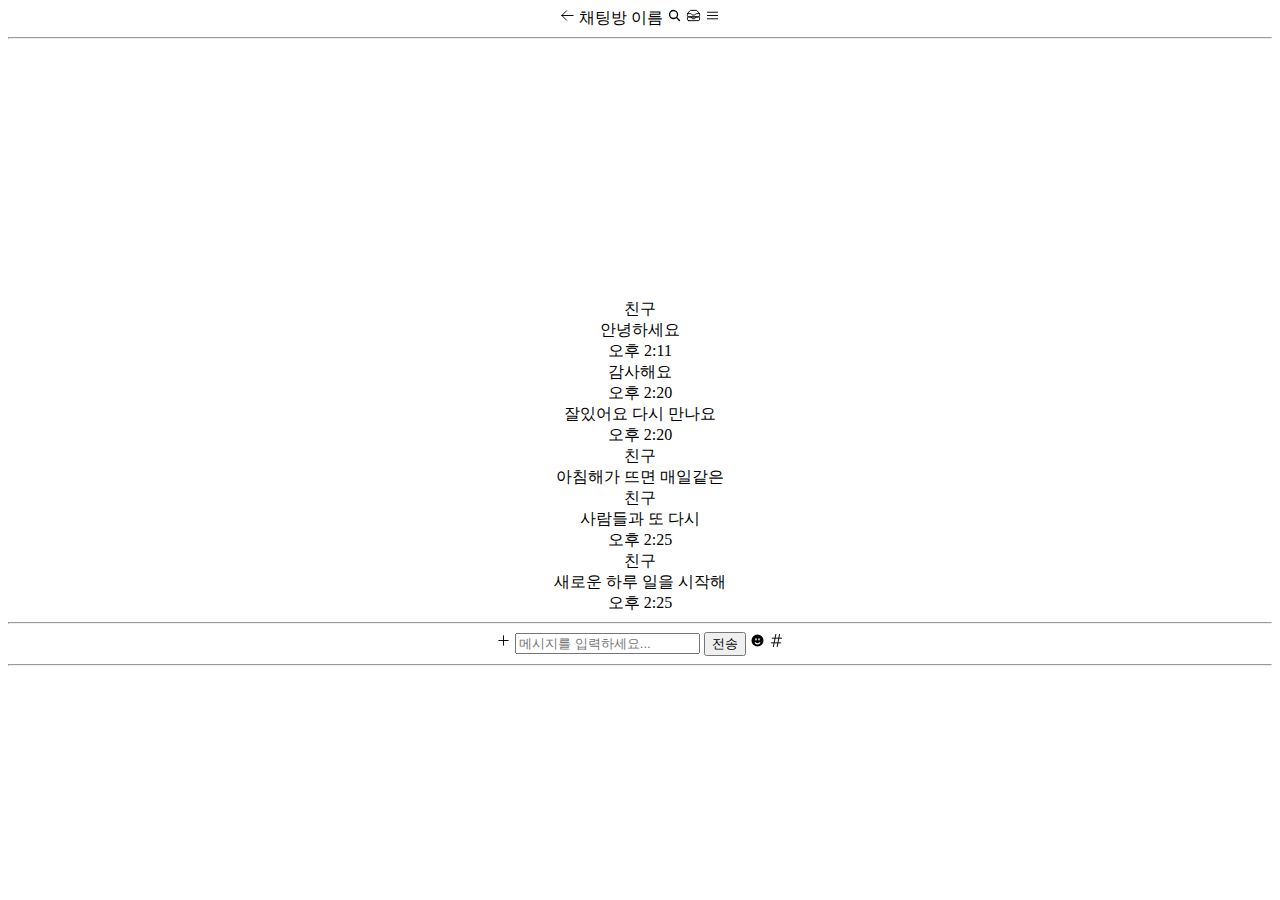
==== kakao_clone/html/chat.html @ ad27b0e2 "feat: 카카오톡 html 클론코딩" ====
<!DOCTYPE html>
<html lang="ko">

<head>
    <meta charset="UTF-8">
    <meta name="viewport" content="width=device-width, initial-scale=1.0">
    <title>채팅창 </title>
</head>

<body>
    <div style="text-align: center;">
         <!-- 채팅창 상단부 -->
        <header class="header">
            <svg xmlns="http://www.w3.org/2000/svg" fill="none" viewBox="0 0 24 24" stroke-width="1.5"
                stroke="currentColor" class="size-6" width="15" height="15">
                <path stroke-linecap="round" stroke-linejoin="round" d="M10.5 19.5 3 12m0 0 7.5-7.5M3 12h18" />
            </svg>

            채팅방 이름
            <svg xmlns="http://www.w3.org/2000/svg" viewBox="0 0 16 16" fill="currentColor" class="size-4"  width="15" height="15">
                <path fill-rule="evenodd" d="M9.965 11.026a5 5 0 1 1 1.06-1.06l2.755 2.754a.75.75 0 1 1-1.06 1.06l-2.755-2.754ZM10.5 7a3.5 3.5 0 1 1-7 0 3.5 3.5 0 0 1 7 0Z" clip-rule="evenodd" />
              </svg>
            <svg xmlns="http://www.w3.org/2000/svg" fill="none" viewBox="0 0 24 24" stroke-width="1.5"
                stroke="currentColor" class="size-6" width="15" height="15">
                <path stroke-linecap="round" stroke-linejoin="round"
                    d="m7.875 14.25 1.214 1.942a2.25 2.25 0 0 0 1.908 1.058h2.006c.776 0 1.497-.4 1.908-1.058l1.214-1.942M2.41 9h4.636a2.25 2.25 0 0 1 1.872 1.002l.164.246a2.25 2.25 0 0 0 1.872 1.002h2.092a2.25 2.25 0 0 0 1.872-1.002l.164-.246A2.25 2.25 0 0 1 16.954 9h4.636M2.41 9a2.25 2.25 0 0 0-.16.832V12a2.25 2.25 0 0 0 2.25 2.25h15A2.25 2.25 0 0 0 21.75 12V9.832c0-.287-.055-.57-.16-.832M2.41 9a2.25 2.25 0 0 1 .382-.632l3.285-3.832a2.25 2.25 0 0 1 1.708-.786h8.43c.657 0 1.281.287 1.709.786l3.284 3.832c.163.19.291.404.382.632M4.5 20.25h15A2.25 2.25 0 0 0 21.75 18v-2.625c0-.621-.504-1.125-1.125-1.125H3.375c-.621 0-1.125.504-1.125 1.125V18a2.25 2.25 0 0 0 2.25 2.25Z" />
            </svg>
            <svg xmlns="http://www.w3.org/2000/svg" fill="none" viewBox="0 0 24 24" stroke-width="1.5"
                stroke="currentColor" class="size-6" width="15" height="15">
                <path stroke-linecap="round" stroke-linejoin="round" d="M3.75 6.75h16.5M3.75 12h16.5m-16.5 5.25h16.5" />
            </svg>
            <hr>
        </header>

        <div class="chat-container">
            <br>
            <br>
            <br>
            <br>
            <br>
            <br>
            <br>
            <br>
            <br>
            <br>
            <br>
            <br>
            <br>
            <br>
            <!-- 채팅 내용, 추후 정렬 다시 해야함 -->
            <div class="chat-content" id="chat-content">
                <div class="you1">
                    <div class="you">
                        <div class="chat-name">친구</div>
                        안녕하세요
                        <div class="you-time">오후 2:11</div>
                    </div>
                </div>
                <div class="me1">
                    <div class="me"></div>
                    감사해요
                    <div class="my-time">오후 2:20</div>
                </div>
                <div class="me">
                    잘있어요 다시 만나요
                    <div class="my-time">오후 2:20</div>
                </div>
            </div>
            <div class="you2">
                <div class="you">
                    <div class="chat-name">친구</div>
                    아침해가 뜨면 매일같은
                    <div class="chat-name">친구</div>
                    사람들과 또 다시
                    <div class="you-time">오후 2:25</div>
                    <div class="chat-name">친구</div>
                    새로운 하루 일을 시작해
                    <div class="you-time">오후 2:25</div>
                </div>
            </div>

        </div>
        <hr>

        <!-- 채팅 입력 창 -->
        <div class="chat-input">
            <svg xmlns="http://www.w3.org/2000/svg" fill="none" viewBox="0 0 24 24" stroke-width="1.5"
                stroke="currentColor" class="size-5" width="15" height="15">
                <path stroke-linecap="round" stroke-linejoin="round" d="M12 4.5v15m7.5-7.5h-15" />
            </svg>
            <input type="text" id="message-input" placeholder="메시지를 입력하세요..." />
            <button id="send-btn">전송</button> <!-- 추후에 자바스크립트를 이용하여 엔터로 넘어가도록 수정 -->
            <svg xmlns="http://www.w3.org/2000/svg" viewBox="0 0 20 20" fill="currentColor" class="size-5" width="15" height="15">
                <path fill-rule="evenodd" d="M10 18a8 8 0 1 0 0-16 8 8 0 0 0 0 16Zm3.536-4.464a.75.75 0 1 0-1.061-1.061 3.5 3.5 0 0 1-4.95 0 .75.75 0 0 0-1.06 1.06 5 5 0 0 0 7.07 0ZM9 8.5c0 .828-.448 1.5-1 1.5s-1-.672-1-1.5S7.448 7 8 7s1 .672 1 1.5Zm3 1.5c.552 0 1-.672 1-1.5S12.552 7 12 7s-1 .672-1 1.5.448 1.5 1 1.5Z" clip-rule="evenodd" />
              </svg>
              
            <svg xmlns="http://www.w3.org/2000/svg" fill="none" viewBox="0 0 24 24" stroke-width="1.5"
                stroke="currentColor" class="size-5" width="15" height="15">
                <path stroke-linecap="round" stroke-linejoin="round"
                    d="M5.25 8.25h15m-16.5 7.5h15m-1.8-13.5-3.9 19.5m-2.1-19.5-3.9 19.5" />
            </svg>

        </div>
        <hr>
    </div>
    </div>
</body>

</html>
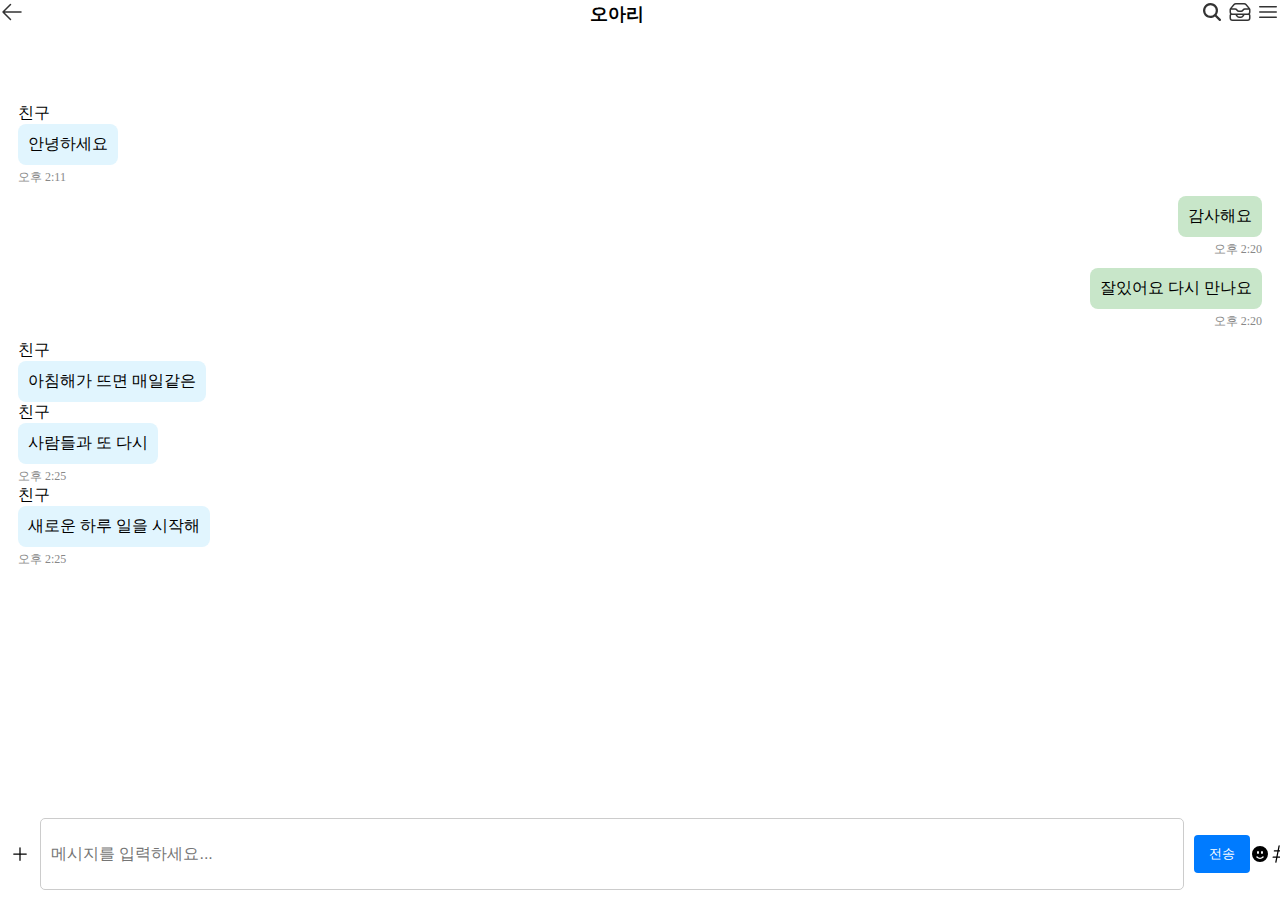
==== commit 16bf2680: "feat: 로그인, 채팅창, 친구목록 html구조 변경 및 css 추가" ====
--- a/kakao_clone/html/chat.html
+++ b/kakao_clone/html/chat.html
@@ -4,104 +4,92 @@
 <head>
     <meta charset="UTF-8">
     <meta name="viewport" content="width=device-width, initial-scale=1.0">
-    <title>채팅창 </title>
+    <title>채팅창</title>
+    <link rel="stylesheet" href="../css/chatStyle.css">
 </head>
 
 <body>
-    <div style="text-align: center;">
-         <!-- 채팅창 상단부 -->
-        <header class="header">
-            <svg xmlns="http://www.w3.org/2000/svg" fill="none" viewBox="0 0 24 24" stroke-width="1.5"
-                stroke="currentColor" class="size-6" width="15" height="15">
-                <path stroke-linecap="round" stroke-linejoin="round" d="M10.5 19.5 3 12m0 0 7.5-7.5M3 12h18" />
-            </svg>
+    <div class="chat-wrapper">
+        <!-- 채팅창 상단부 -->
+        <div class="header">
+            <a href="chat_list.html" class="back-button">
+                <svg xmlns="http://www.w3.org/2000/svg" fill="none" viewBox="0 0 24 24" stroke-width="1.5"
+                    stroke="currentColor" class="icon">
+                    <path stroke-linecap="round" stroke-linejoin="round" d="M10.5 19.5 3 12m0 0 7.5-7.5M3 12h18" />
+                </svg>
+            </a>
 
-            채팅방 이름
-            <svg xmlns="http://www.w3.org/2000/svg" viewBox="0 0 16 16" fill="currentColor" class="size-4"  width="15" height="15">
-                <path fill-rule="evenodd" d="M9.965 11.026a5 5 0 1 1 1.06-1.06l2.755 2.754a.75.75 0 1 1-1.06 1.06l-2.755-2.754ZM10.5 7a3.5 3.5 0 1 1-7 0 3.5 3.5 0 0 1 7 0Z" clip-rule="evenodd" />
-              </svg>
-            <svg xmlns="http://www.w3.org/2000/svg" fill="none" viewBox="0 0 24 24" stroke-width="1.5"
-                stroke="currentColor" class="size-6" width="15" height="15">
-                <path stroke-linecap="round" stroke-linejoin="round"
-                    d="m7.875 14.25 1.214 1.942a2.25 2.25 0 0 0 1.908 1.058h2.006c.776 0 1.497-.4 1.908-1.058l1.214-1.942M2.41 9h4.636a2.25 2.25 0 0 1 1.872 1.002l.164.246a2.25 2.25 0 0 0 1.872 1.002h2.092a2.25 2.25 0 0 0 1.872-1.002l.164-.246A2.25 2.25 0 0 1 16.954 9h4.636M2.41 9a2.25 2.25 0 0 0-.16.832V12a2.25 2.25 0 0 0 2.25 2.25h15A2.25 2.25 0 0 0 21.75 12V9.832c0-.287-.055-.57-.16-.832M2.41 9a2.25 2.25 0 0 1 .382-.632l3.285-3.832a2.25 2.25 0 0 1 1.708-.786h8.43c.657 0 1.281.287 1.709.786l3.284 3.832c.163.19.291.404.382.632M4.5 20.25h15A2.25 2.25 0 0 0 21.75 18v-2.625c0-.621-.504-1.125-1.125-1.125H3.375c-.621 0-1.125.504-1.125 1.125V18a2.25 2.25 0 0 0 2.25 2.25Z" />
-            </svg>
-            <svg xmlns="http://www.w3.org/2000/svg" fill="none" viewBox="0 0 24 24" stroke-width="1.5"
-                stroke="currentColor" class="size-6" width="15" height="15">
-                <path stroke-linecap="round" stroke-linejoin="round" d="M3.75 6.75h16.5M3.75 12h16.5m-16.5 5.25h16.5" />
-            </svg>
-            <hr>
-        </header>
 
-        <div class="chat-container">
-            <br>
-            <br>
-            <br>
-            <br>
-            <br>
-            <br>
-            <br>
-            <br>
-            <br>
-            <br>
-            <br>
-            <br>
-            <br>
-            <br>
-            <!-- 채팅 내용, 추후 정렬 다시 해야함 -->
-            <div class="chat-content" id="chat-content">
-                <div class="you1">
-                    <div class="you">
-                        <div class="chat-name">친구</div>
-                        안녕하세요
-                        <div class="you-time">오후 2:11</div>
-                    </div>
-                </div>
-                <div class="me1">
-                    <div class="me"></div>
-                    감사해요
-                    <div class="my-time">오후 2:20</div>
-                </div>
-                <div class="me">
-                    잘있어요 다시 만나요
-                    <div class="my-time">오후 2:20</div>
-                </div>
-            </div>
-            <div class="you2">
-                <div class="you">
-                    <div class="chat-name">친구</div>
-                    아침해가 뜨면 매일같은
-                    <div class="chat-name">친구</div>
-                    사람들과 또 다시
-                    <div class="you-time">오후 2:25</div>
-                    <div class="chat-name">친구</div>
-                    새로운 하루 일을 시작해
-                    <div class="you-time">오후 2:25</div>
-                </div>
-            </div>
+            <div class="chat-title">오아리</div>
 
+            <span class="header_icons">
+                <svg xmlns="http://www.w3.org/2000/svg" viewBox="0 0 16 16" fill="currentColor" class="icon">
+                    <path fill-rule="evenodd"
+                        d="M9.965 11.026a5 5 0 1 1 1.06-1.06l2.755 2.754a.75.75 0 1 1-1.06 1.06l-2.755-2.754ZM10.5 7a3.5 3.5 0 1 1-7 0 3.5 3.5 0 0 1 7 0Z"
+                        clip-rule="evenodd" />
+                </svg>
+                <svg xmlns="http://www.w3.org/2000/svg" fill="none" viewBox="0 0 24 24" stroke-width="1.5"
+                    stroke="currentColor" class="icon">
+                    <path stroke-linecap="round" stroke-linejoin="round"
+                        d="m7.875 14.25 1.214 1.942a2.25 2.25 0 0 0 1.908 1.058h2.006c.776 0 1.497-.4 1.908-1.058l1.214-1.942M2.41 9h4.636a2.25 2.25 0 0 1 1.872 1.002l.164.246a2.25 2.25 0 0 0 1.872 1.002h2.092a2.25 2.25 0 0 0 1.872-1.002l.164-.246A2.25 2.25 0 0 1 16.954 9h4.636M2.41 9a2.25 2.25 0 0 0-.16.832V12a2.25 2.25 0 0 0 2.25 2.25h15A2.25 2.25 0 0 0 21.75 12V9.832c0-.287-.055-.57-.16-.832M2.41 9a2.25 2.25 0 0 1 .382-.632l3.285-3.832a2.25 2.25 0 0 1 1.708-.786h8.43c.657 0 1.281.287 1.709.786l3.284 3.832c.163.19.291.404.382.632M4.5 20.25h15A2.25 2.25 0 0 0 21.75 18v-2.625c0-.621-.504-1.125-1.125-1.125H3.375c-.621 0-1.125.504-1.125 1.125V18a2.25 2.25 0 0 0 2.25 2.25Z" />
+                </svg>
+                <svg xmlns="http://www.w3.org/2000/svg" fill="none" viewBox="0 0 24 24" stroke-width="1.5"
+                    stroke="currentColor" class="icon">
+                    <path stroke-linecap="round" stroke-linejoin="round"
+                        d="M3.75 6.75h16.5M3.75 12h16.5m-16.5 5.25h16.5" />
+                </svg>
+            </span>
         </div>
-        <hr>
+    </div>
 
-        <!-- 채팅 입력 창 -->
-        <div class="chat-input">
-            <svg xmlns="http://www.w3.org/2000/svg" fill="none" viewBox="0 0 24 24" stroke-width="1.5"
-                stroke="currentColor" class="size-5" width="15" height="15">
-                <path stroke-linecap="round" stroke-linejoin="round" d="M12 4.5v15m7.5-7.5h-15" />
-            </svg>
-            <input type="text" id="message-input" placeholder="메시지를 입력하세요..." />
-            <button id="send-btn">전송</button> <!-- 추후에 자바스크립트를 이용하여 엔터로 넘어가도록 수정 -->
-            <svg xmlns="http://www.w3.org/2000/svg" viewBox="0 0 20 20" fill="currentColor" class="size-5" width="15" height="15">
-                <path fill-rule="evenodd" d="M10 18a8 8 0 1 0 0-16 8 8 0 0 0 0 16Zm3.536-4.464a.75.75 0 1 0-1.061-1.061 3.5 3.5 0 0 1-4.95 0 .75.75 0 0 0-1.06 1.06 5 5 0 0 0 7.07 0ZM9 8.5c0 .828-.448 1.5-1 1.5s-1-.672-1-1.5S7.448 7 8 7s1 .672 1 1.5Zm3 1.5c.552 0 1-.672 1-1.5S12.552 7 12 7s-1 .672-1 1.5.448 1.5 1 1.5Z" clip-rule="evenodd" />
-              </svg>
-              
-            <svg xmlns="http://www.w3.org/2000/svg" fill="none" viewBox="0 0 24 24" stroke-width="1.5"
-                stroke="currentColor" class="size-5" width="15" height="15">
-                <path stroke-linecap="round" stroke-linejoin="round"
-                    d="M5.25 8.25h15m-16.5 7.5h15m-1.8-13.5-3.9 19.5m-2.1-19.5-3.9 19.5" />
-            </svg>
+    <!-- 채팅 내용 창 -->
+    <div class="chat-container" id="chat-content">
+        <!-- 채팅 내용 -->
+        <div class="chat-message you">
+            <div class="chat-name">친구</div>
+            <div class="message">안녕하세요</div>
+            <div class="time">오후 2:11</div>
+        </div>
+        <div class="chat-message me">
+            <div class="message">감사해요</div>
+            <div class="time">오후 2:20</div>
+        </div>
+        <div class="chat-message me">
+            <div class="message">잘있어요 다시 만나요</div>
+            <div class="time">오후 2:20</div>
+        </div>
+        <div class="chat-message you">
+            <div class="chat-name">친구</div>
+            <div class="message">아침해가 뜨면 매일같은</div>
+            <div class="chat-name">친구</div>
+            <div class="message">사람들과 또 다시</div>
+            <div class="time">오후 2:25</div>
+            <div class="chat-name">친구</div>
+            <div class="message">새로운 하루 일을 시작해</div>
+            <div class="time">오후 2:25</div>
+        </div>
+    </div>
 
-        </div>
-        <hr>
+    <!-- 채팅 입력 창 -->
+    <div class="chat-input">
+        <svg xmlns="http://www.w3.org/2000/svg" fill="none" viewBox="0 0 24 24" stroke-width="1.5" stroke="currentColor"
+            class="size-5">
+            <path stroke-linecap="round" stroke-linejoin="round" d="M12 4.5v15m7.5-7.5h-15" />
+        </svg>
+        <input type="text" id="message-input" placeholder="메시지를 입력하세요..." />
+        <button id="send-btn">전송</button>
+        <svg xmlns="http://www.w3.org/2000/svg" viewBox="0 0 20 20" fill="currentColor" class="size-5">
+            <path fill-rule="evenodd"
+                d="M10 18a8 8 0 1 0 0-16 8 8 0 0 0 0 16Zm3.536-4.464a.75.75 0 1 0-1.061-1.061 3.5 3.5 0 0 1-4.95 0 .75.75 0 0 0-1.06 1.06 5 5 0 0 0 7.07 0ZM9 8.5c0 .828-.448 1.5-1 1.5s-1-.672-1-1.5S7.448 7 8 7s1 .672 1 1.5Zm3 1.5c.552 0 1-.672 1-1.5S12.552 7 12 7s-1 .672-1 1.5.448 1.5 1 1.5Z"
+                clip-rule="evenodd" />
+        </svg>
+        <svg xmlns="http://www.w3.org/2000/svg" fill="none" viewBox="0 0 24 24" stroke-width="1.5" stroke="currentColor"
+            class="size-5">
+            <path stroke-linecap="round" stroke-linejoin="round"
+                d="M5.25 8.25h15m-16.5 7.5h15m-1.8-13.5-3.9 19.5m-2.1-19.5-3.9 19.5" />
+        </svg>
+    </div>
+
     </div>
     </div>
 </body>
--- a/kakao_clone/css/chatStyle.css
+++ b/kakao_clone/css/chatStyle.css
@@ -0,0 +1,140 @@
+.header {
+    position: fixed;
+    top: 0;
+    left: 0;
+    right: 0;
+    display: flex;
+    background-color: white;
+    justify-content: space-between;
+    align-items: center;
+}
+
+body{
+  padding-top: 75px;
+  padding-bottom: 75px;
+}
+
+
+.back-button {
+    margin-right: 10px;
+}
+
+.icon {
+    width: 24px;
+    height: 24px;
+    color: #333;
+}
+
+.chat-title {
+    flex-grow: 1;
+    text-align: center;
+    font-size: 18px;
+    font-weight: bold;
+}
+
+.chat-container {
+    flex-grow: 1;
+    padding: 10px;
+}
+
+/*채팅창 내용*/
+.chat-message {
+    margin: 10px 0;
+}
+
+.you {
+    align-self: flex-start;
+}
+
+.me {
+    align-self: flex-end;
+    text-align: right;
+}
+
+.message {
+    padding: 10px;
+    border-radius: 8px;
+    max-width: 75%;
+    display: inline-block;
+}
+
+.you .message {
+    background-color: #E1F5FE;
+    color: #000;
+}
+
+.me .message {
+    background-color: #C8E6C9;
+    color: #000;
+}
+
+.time {
+    font-size: 12px;
+    color: #888;
+    margin-top: 4px;
+}
+
+/*채팅 입력창*/
+.chat-input {
+    display: flex;
+    align-items: center;
+    padding: 10px;
+}
+
+.chat-input input {
+    flex: 1; 
+    height: 50px; 
+    padding: 10px; 
+    border-radius: 5px;
+    border: 1px solid #ccc; 
+    margin-right: 10px; 
+}
+
+#message-input {
+    flex: 1;
+    padding: 10px;
+    font-size: 16px; 
+    border: 1px solid #ccc;
+    border-radius: 5px;
+    margin: 0 10px;
+}
+
+/*아이콘 사이즈 임의 정함 추후 수정*/
+.size-5 {
+    width: 20px; 
+    height: 20px; 
+}
+
+button {
+    padding: 10px 15px;
+    background-color: #007BFF;
+    color: white;
+    border: none;
+    border-radius: 4px;
+    cursor: pointer;
+}
+
+.header {
+    position: fixed;
+    top: 0;
+    left: 0;
+    right: 0;
+    display: flex;
+    background-color: white;
+    justify-content: space-between;
+    align-items: center;
+}
+
+body{
+  padding-top: 75px;
+  padding-bottom: 75px;
+}
+
+.chat-input {
+    position: fixed;
+    bottom: 0;
+    left: 0; 
+    width: 100%; 
+    background-color: white; 
+    z-index: 1000;
+}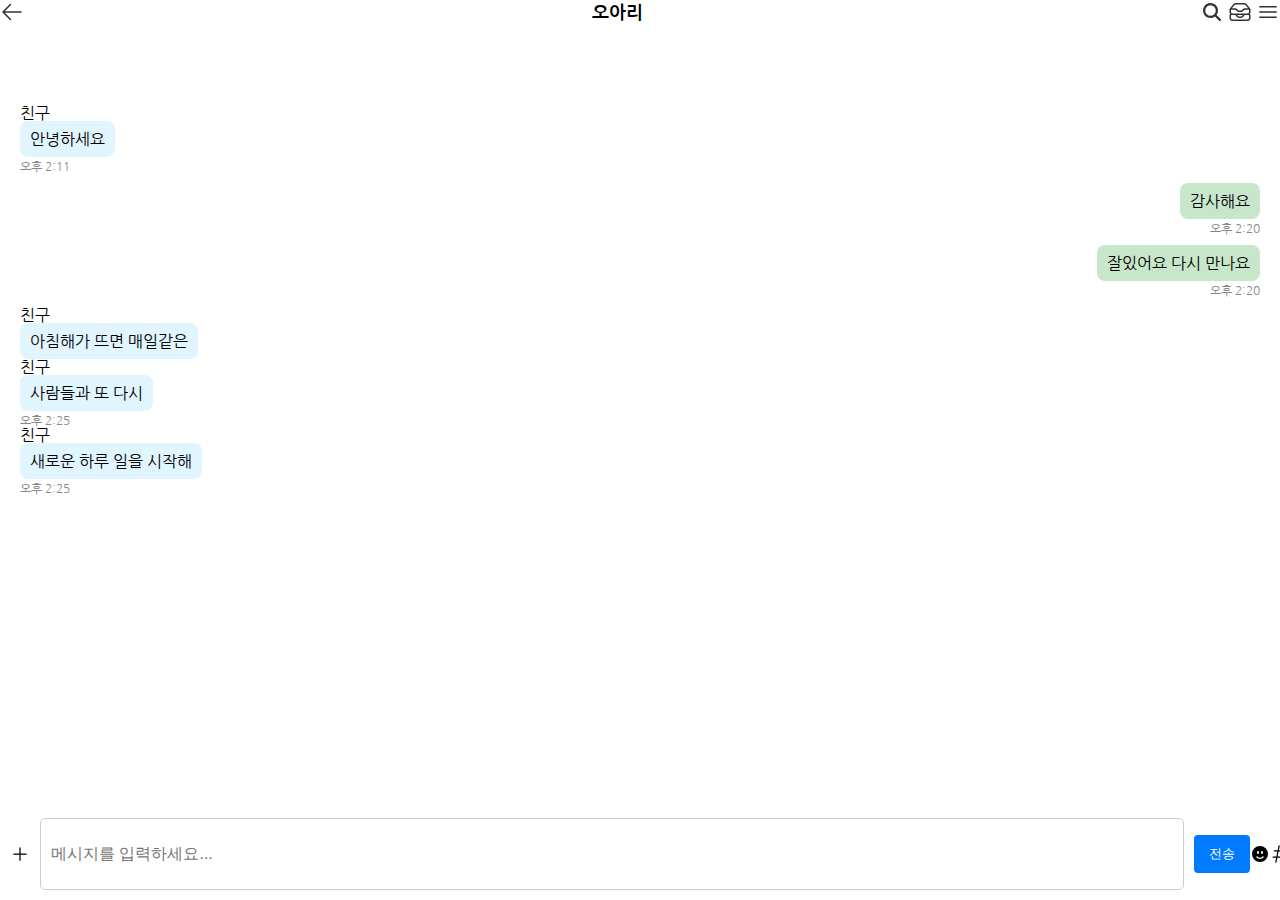
==== commit 879327d8: "refactor: css 분리" ====
--- a/kakao_clone/html/chat.html
+++ b/kakao_clone/html/chat.html
@@ -5,6 +5,9 @@
     <meta charset="UTF-8">
     <meta name="viewport" content="width=device-width, initial-scale=1.0">
     <title>채팅창</title>
+    <link href="https://fonts.googleapis.com/css2?family=Nanum+Gothic&display=swap" rel="stylesheet">
+    <link rel="stylesheet" href="../css/resetStyle.css">
+    <link rel="stylesheet" href="../css/style.css">
     <link rel="stylesheet" href="../css/chatStyle.css">
 </head>
 
--- a/kakao_clone/css/resetStyle.css
+++ b/kakao_clone/css/resetStyle.css
@@ -0,0 +1,129 @@
+/* http://meyerweb.com/eric/tools/css/reset/ 
+   v2.0 | 20110126
+   License: none (public domain)
+*/
+
+html,
+body,
+div,
+span,
+applet,
+object,
+iframe,
+h1,
+h2,
+h3,
+h4,
+h5,
+h6,
+p,
+blockquote,
+pre,
+a,
+abbr,
+acronym,
+address,
+big,
+cite,
+code,
+del,
+dfn,
+em,
+img,
+ins,
+kbd,
+q,
+s,
+samp,
+small,
+strike,
+strong,
+sub,
+sup,
+tt,
+var,
+b,
+u,
+i,
+center,
+dl,
+dt,
+dd,
+ol,
+ul,
+li,
+fieldset,
+form,
+label,
+legend,
+table,
+caption,
+tbody,
+tfoot,
+thead,
+tr,
+th,
+td,
+article,
+aside,
+canvas,
+details,
+embed,
+figure,
+figcaption,
+footer,
+header,
+hgroup,
+menu,
+nav,
+output,
+ruby,
+section,
+summary,
+time,
+mark,
+audio,
+video {
+  margin: 0;
+  padding: 0;
+  border: 0;
+  font-size: 100%;
+  font: inherit;
+  vertical-align: baseline;
+}
+/* HTML5 display-role reset for older browsers */
+article,
+aside,
+details,
+figcaption,
+figure,
+footer,
+header,
+hgroup,
+menu,
+nav,
+section {
+  display: block;
+}
+body {
+  line-height: 1;
+}
+ol,
+ul {
+  list-style: none;
+}
+blockquote,
+q {
+  quotes: none;
+}
+blockquote:before,
+blockquote:after,
+q:before,
+q:after {
+  content: "";
+  content: none;
+}
+table {
+  border-collapse: collapse;
+  border-spacing: 0;
+}
--- a/kakao_clone/css/style.css
+++ b/kakao_clone/css/style.css
@@ -0,0 +1,49 @@
+/* Header */
+.header {
+  position: fixed;
+  top: 0;
+  left: 0;
+  right: 0;
+  margin: inherit;
+  display: flex;
+  background-color: white;
+  justify-content: space-between;
+  align-items: center;
+}
+
+body {
+  position: relative;
+  margin: 10px;
+  font-family: "Nanum Gothic", sans-serif;
+  padding-top: 75px; /* 고정된 header와 겹치는 것을 방지 */
+  padding-bottom: 75px; /* 고정된 bottom-tabs와 겹치는 것을 방지 */
+}
+
+/*하단 nav에 대한 수정*/
+.bottom-tabs {
+  position: absolute;
+  bottom: 0;
+  left: 0;
+  width: 100%;
+  background-color: white;
+  z-index: 1000;
+  display: flex;
+  justify-content: center; /* 전체 버튼들을 수평 중앙으로 정렬 */
+  align-items: center;
+  padding: 10px 0;
+}
+
+/*버튼에 대한 수정*/
+.bottom-tabs button {
+  all: unset;
+  flex-grow: 1; /* 버튼 간의 간격을 동일하게 유지 */
+  text-align: center;
+}
+
+.bottom-tabs a {
+  display: flex;
+  flex-direction: column; /* 아이콘과 텍스트를 세로로 배치 */
+  align-items: center;
+  text-decoration: none;
+  color: black;
+}
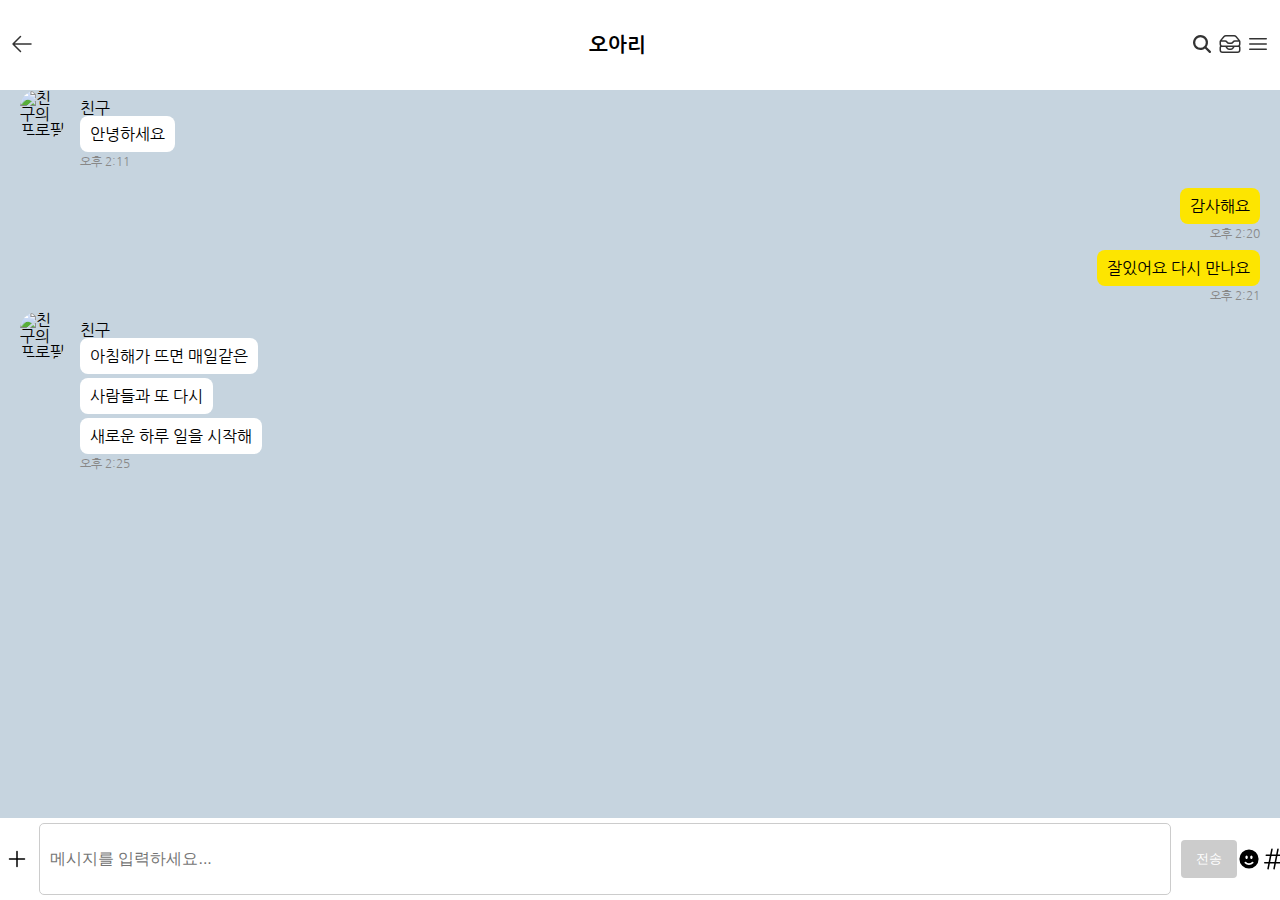
==== commit 01e483c8: "feat: myproflie 생성" ====
--- a/kakao_clone/html/chat.html
+++ b/kakao_clone/html/chat.html
@@ -21,7 +21,6 @@
                     <path stroke-linecap="round" stroke-linejoin="round" d="M10.5 19.5 3 12m0 0 7.5-7.5M3 12h18" />
                 </svg>
             </a>
-
 
             <div class="chat-title">오아리</div>
 
@@ -48,28 +47,43 @@
     <!-- 채팅 내용 창 -->
     <div class="chat-container" id="chat-content">
         <!-- 채팅 내용 -->
-        <div class="chat-message you">
-            <div class="chat-name">친구</div>
-            <div class="message">안녕하세요</div>
-            <div class="time">오후 2:11</div>
+        <div class="chat-friendProfile">
+            <div class="friend__profile">
+                <img src="file:///C:/정다영/＃sju/study/kakao_clone/img/dang.png" alt="친구의 프로필"
+                    class="friend__profile-img" />
+            </div>
+            <div class="chat-message you">
+                <div class="chat-name">친구</div>
+                <div class="message">안녕하세요</div>
+                <div class="time">오후 2:11</div>
+            </div>
         </div>
+
         <div class="chat-message me">
             <div class="message">감사해요</div>
             <div class="time">오후 2:20</div>
         </div>
         <div class="chat-message me">
             <div class="message">잘있어요 다시 만나요</div>
-            <div class="time">오후 2:20</div>
+            <div class="time">오후 2:21</div>
         </div>
-        <div class="chat-message you">
-            <div class="chat-name">친구</div>
-            <div class="message">아침해가 뜨면 매일같은</div>
-            <div class="chat-name">친구</div>
-            <div class="message">사람들과 또 다시</div>
-            <div class="time">오후 2:25</div>
-            <div class="chat-name">친구</div>
-            <div class="message">새로운 하루 일을 시작해</div>
-            <div class="time">오후 2:25</div>
+
+        <div class="chat-friendProfile">
+            <div class="friend__profile">
+                <img src="file:///C:/정다영/＃sju/study/kakao_clone/img/dang.png" alt="친구의 프로필"
+                    class="friend__profile-img" />
+            </div>
+            <div class="chat-message you">
+                <div class="chat-name">친구</div>
+                <div class="message">아침해가 뜨면 매일같은</div>
+                <div class="time"></div>
+                <div class="chat-name"></div>
+                <div class="message">사람들과 또 다시</div>
+                <div class="time"></div>
+                <div class="chat-name"></div>
+                <div class="message">새로운 하루 일을 시작해</div>
+                <div class="time">오후 2:25</div>
+            </div>
         </div>
     </div>
 
--- a/kakao_clone/css/style.css
+++ b/kakao_clone/css/style.css
@@ -1,32 +1,89 @@
 /* Header */
 .header {
   position: fixed;
+  height: 70px;
   top: 0;
   left: 0;
   right: 0;
-  margin: inherit;
+  padding: 10px;
   display: flex;
   background-color: white;
   justify-content: space-between;
+  font-family: "Nanum Gothic", sans-serif;
   align-items: center;
+  z-index: 1000;
 }
 
 body {
   position: relative;
+  font-family: "Nanum Gothic", sans-serif;
+  padding-top: 70px;
+  padding-bottom: 70px;
   margin: 10px;
-  font-family: "Nanum Gothic", sans-serif;
-  padding-top: 75px; /* 고정된 header와 겹치는 것을 방지 */
-  padding-bottom: 75px; /* 고정된 bottom-tabs와 겹치는 것을 방지 */
+}
+
+h1 {
+  font-size: 30px;
+}
+.friends__AD {
+  display: flex;
+  padding: 20px;
+}
+
+/* 프로필 사진창관련 */
+.friend .friend__profile {
+  width: 50px;
+  height: 50px;
+  border-radius: 38%; /* 프로필 이미지의 모서리를 둥글게 */
+  margin-top: 10px;
+  margin-bottom: 10px;
+}
+
+.friend__profile {
+  width: 50px;
+  height: 50px;
+}
+
+.friend .friend__column {
+  display: flex;
+  align-items: center;
+}
+
+.friend__column .friend__profile {
+  margin-right: 20px;
+}
+
+/* 친구 이름-상태창 */
+.friend__content .friend__name {
+  display: flex;
+  margin-bottom: 10px;
+  font-size: 20px;
+  font-weight: 500;
+}
+
+.friend__content {
+  font-size: 14px;
+}
+
+.friend__content .friend__status {
+  font-size: 12px;
+}
+
+.friends__star,
+.friends__channel,
+.friends__brithday {
+  border-bottom: 1px solid #e0e0e0; /* 하단 경계선 */
+  padding-bottom: 10px;
+  margin-bottom: 20px;
 }
 
 /*하단 nav에 대한 수정*/
 .bottom-tabs {
-  position: absolute;
+  position: fixed;
   bottom: 0;
   left: 0;
   width: 100%;
   background-color: white;
-  z-index: 1000;
   display: flex;
   justify-content: center; /* 전체 버튼들을 수평 중앙으로 정렬 */
   align-items: center;
--- a/kakao_clone/css/chatStyle.css
+++ b/kakao_clone/css/chatStyle.css
@@ -1,140 +1,123 @@
-.header {
-    position: fixed;
-    top: 0;
-    left: 0;
-    right: 0;
-    display: flex;
-    background-color: white;
-    justify-content: space-between;
-    align-items: center;
-}
-
-body{
-  padding-top: 75px;
-  padding-bottom: 75px;
-}
-
-
-.back-button {
-    margin-right: 10px;
-}
-
-.icon {
-    width: 24px;
-    height: 24px;
-    color: #333;
+/* 전역 설정 */
+body {
+  background-color: rgba(198, 212, 223);
 }
 
 .chat-title {
-    flex-grow: 1;
-    text-align: center;
-    font-size: 18px;
-    font-weight: bold;
+  font-weight: bold;
+  font-size: 20px;
+  text-align: left;
 }
 
-.chat-container {
-    flex-grow: 1;
-    padding: 10px;
+/* 버튼 */
+button {
+  padding: 10px 15px;
+  background-color: rgba(204, 204, 204);
+  color: white;
+  border: none;
+  border-radius: 4px;
+  cursor: pointer;
 }
 
-/*채팅창 내용*/
-.chat-message {
-    margin: 10px 0;
+button:hover {
+  background-color: rgba(158, 158, 158);
 }
 
+/* 채팅 입력창 */
+.chat-input {
+  display: flex;
+  align-items: center;
+  padding: 5px;
+  position: fixed;
+  bottom: 0;
+  left: 0;
+  width: 100%;
+  background-color: white;
+  z-index: 1000;
+}
+
+.chat-input input {
+  flex: 1;
+  height: 50px;
+  padding: 5px;
+  border-radius: 5px;
+  border: 1px solid #ccc;
+  margin-right: 10px;
+}
+
+#message-input {
+  flex: 1;
+  padding: 10px;
+  font-size: 16px;
+  border: 1px solid #ccc;
+  border-radius: 5px;
+  margin: 0 10px;
+}
+
+.chat-message {
+  margin: 10px;
+}
+
+.chat-friendProfile {
+  display: flex;
+  align-items: flex-start;
+  margin: 10px; /* 여백 추가 */
+}
+
+.friend__profile-img {
+  width: 50px; /* 프로필 사진의 크기 설정 */
+  height: 50px; /* 프로필 사진의 크기 설정 */
+  border-radius: 38%; /* 둥근 프로필 사진 */
+  margin-right: 5px; /* 프로필 사진과 메시지 간의 간격 */
+}
+
+/* 메시지 스타일 */
 .you {
-    align-self: flex-start;
+  align-self: flex-start;
 }
 
 .me {
-    align-self: flex-end;
-    text-align: right;
+  align-self: flex-end;
+  text-align: right;
 }
 
 .message {
-    padding: 10px;
-    border-radius: 8px;
-    max-width: 75%;
-    display: inline-block;
+  padding: 10px;
+  border-radius: 8px;
+  max-width: 90%;
+  display: inline-block;
 }
 
 .you .message {
-    background-color: #E1F5FE;
-    color: #000;
+  background-color: white;
+  color: #000;
 }
 
 .me .message {
-    background-color: #C8E6C9;
-    color: #000;
+  background-color: rgba(253, 229, 0);
+  color: #000;
 }
 
+/* 타임스탬프 */
 .time {
-    font-size: 12px;
-    color: #888;
-    margin-top: 4px;
+  font-size: 12px;
+  color: #888;
+  margin-top: 4px;
 }
 
-/*채팅 입력창*/
-.chat-input {
-    display: flex;
-    align-items: center;
-    padding: 10px;
+/* 아이콘 */
+.icon {
+  width: 24px;
+  height: 24px;
+  color: #333;
 }
 
-.chat-input input {
-    flex: 1; 
-    height: 50px; 
-    padding: 10px; 
-    border-radius: 5px;
-    border: 1px solid #ccc; 
-    margin-right: 10px; 
+.size-5 {
+  width: 24px; /* SVG 뷰박스 크기와 일치시킴 */
+  height: 24px; /* SVG 뷰박스 크기와 일치시킴 */
 }
 
-#message-input {
-    flex: 1;
-    padding: 10px;
-    font-size: 16px; 
-    border: 1px solid #ccc;
-    border-radius: 5px;
-    margin: 0 10px;
+/* 백 버튼 */
+.back-button {
+  margin-right: 10px;
 }
-
-/*아이콘 사이즈 임의 정함 추후 수정*/
-.size-5 {
-    width: 20px; 
-    height: 20px; 
-}
-
-button {
-    padding: 10px 15px;
-    background-color: #007BFF;
-    color: white;
-    border: none;
-    border-radius: 4px;
-    cursor: pointer;
-}
-
-.header {
-    position: fixed;
-    top: 0;
-    left: 0;
-    right: 0;
-    display: flex;
-    background-color: white;
-    justify-content: space-between;
-    align-items: center;
-}
-
-body{
-  padding-top: 75px;
-  padding-bottom: 75px;
-}
-
-.chat-input {
-    position: fixed;
-    bottom: 0;
-    left: 0; 
-    width: 100%; 
-    background-color: white; 
-    z-index: 1000;
-}